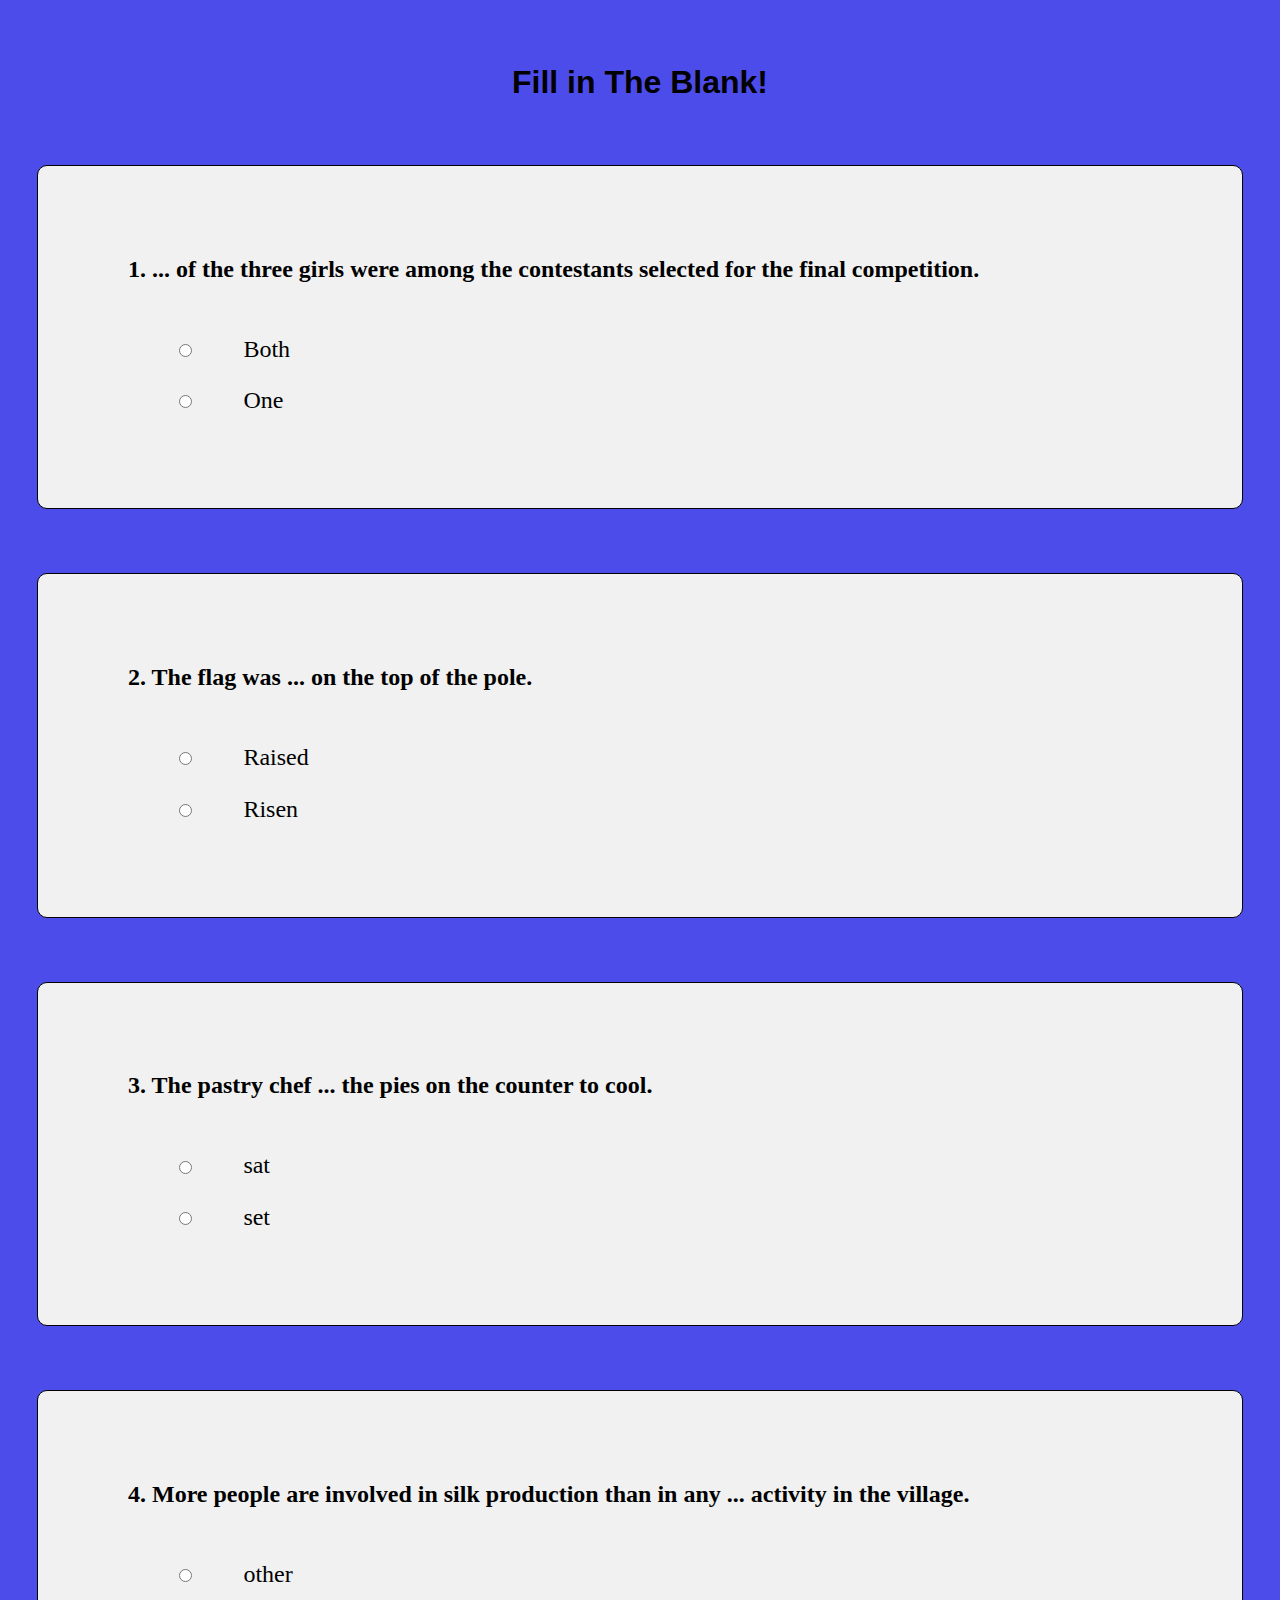
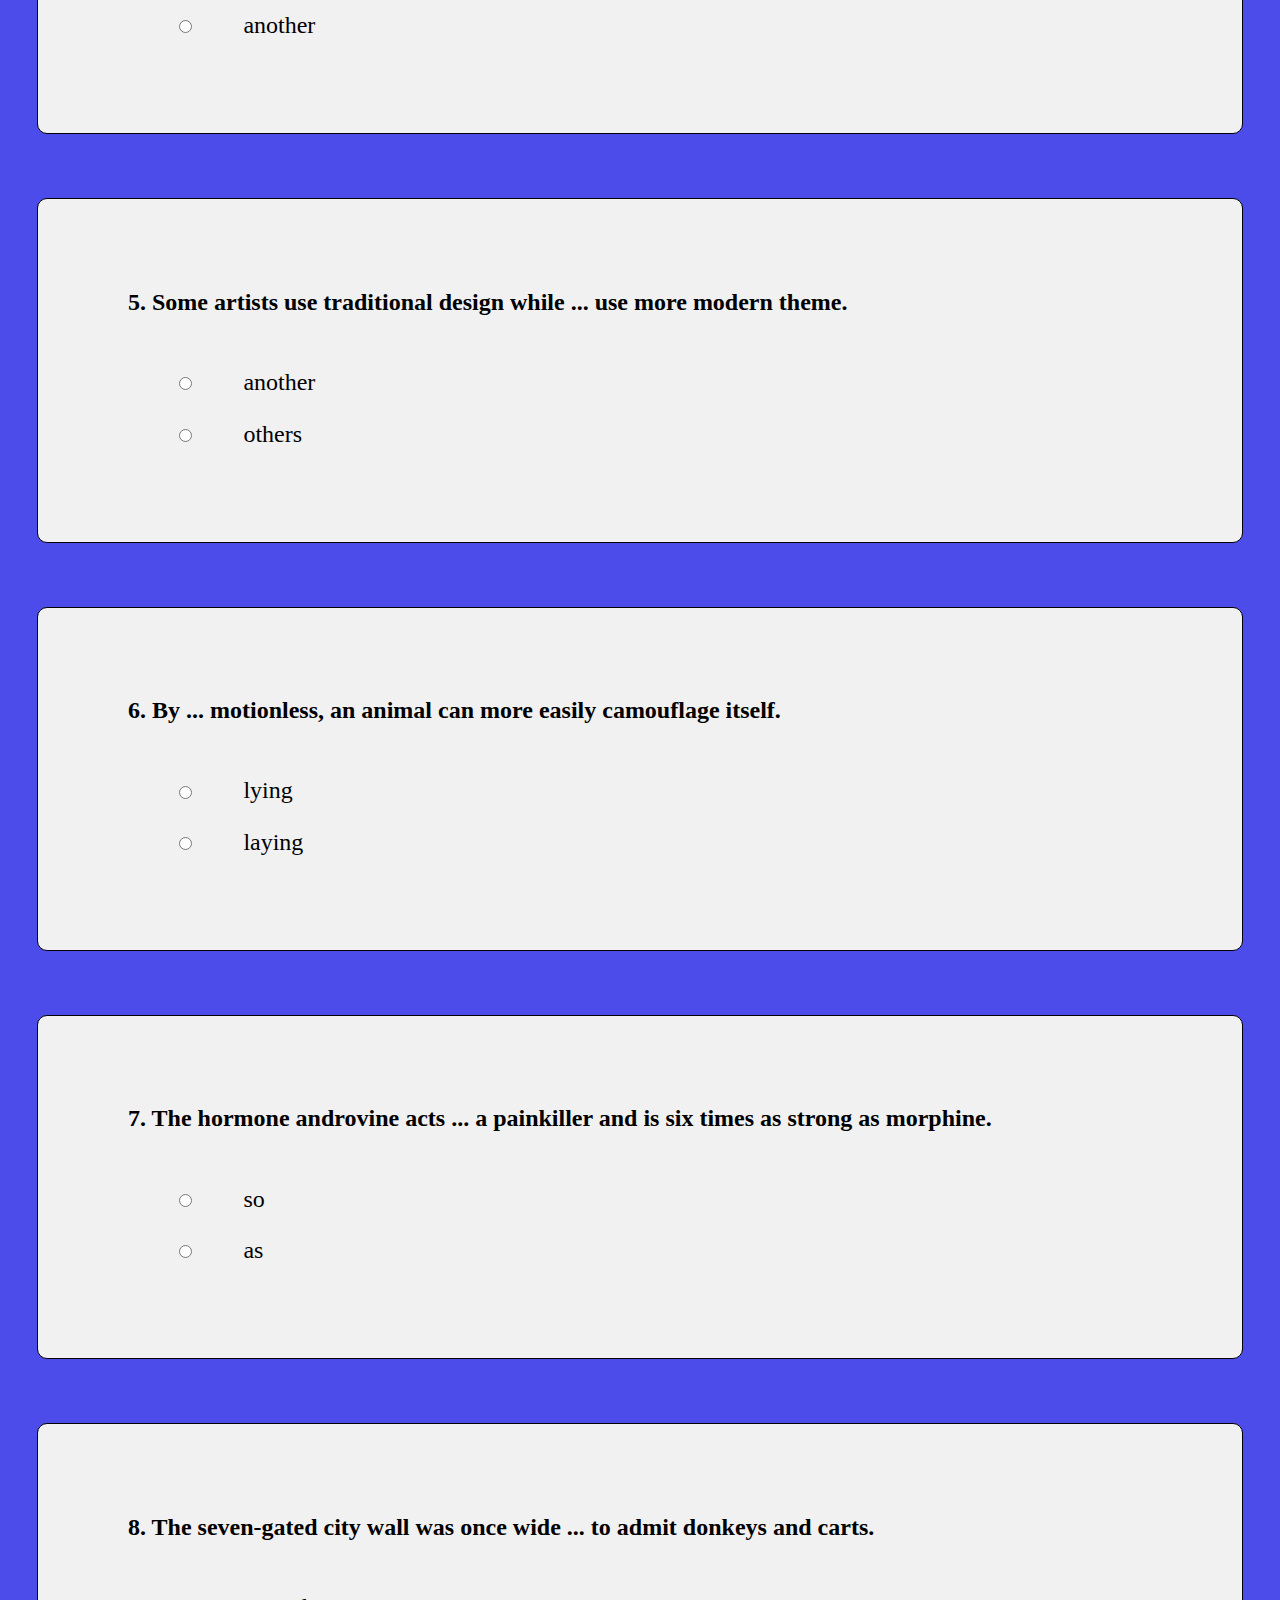
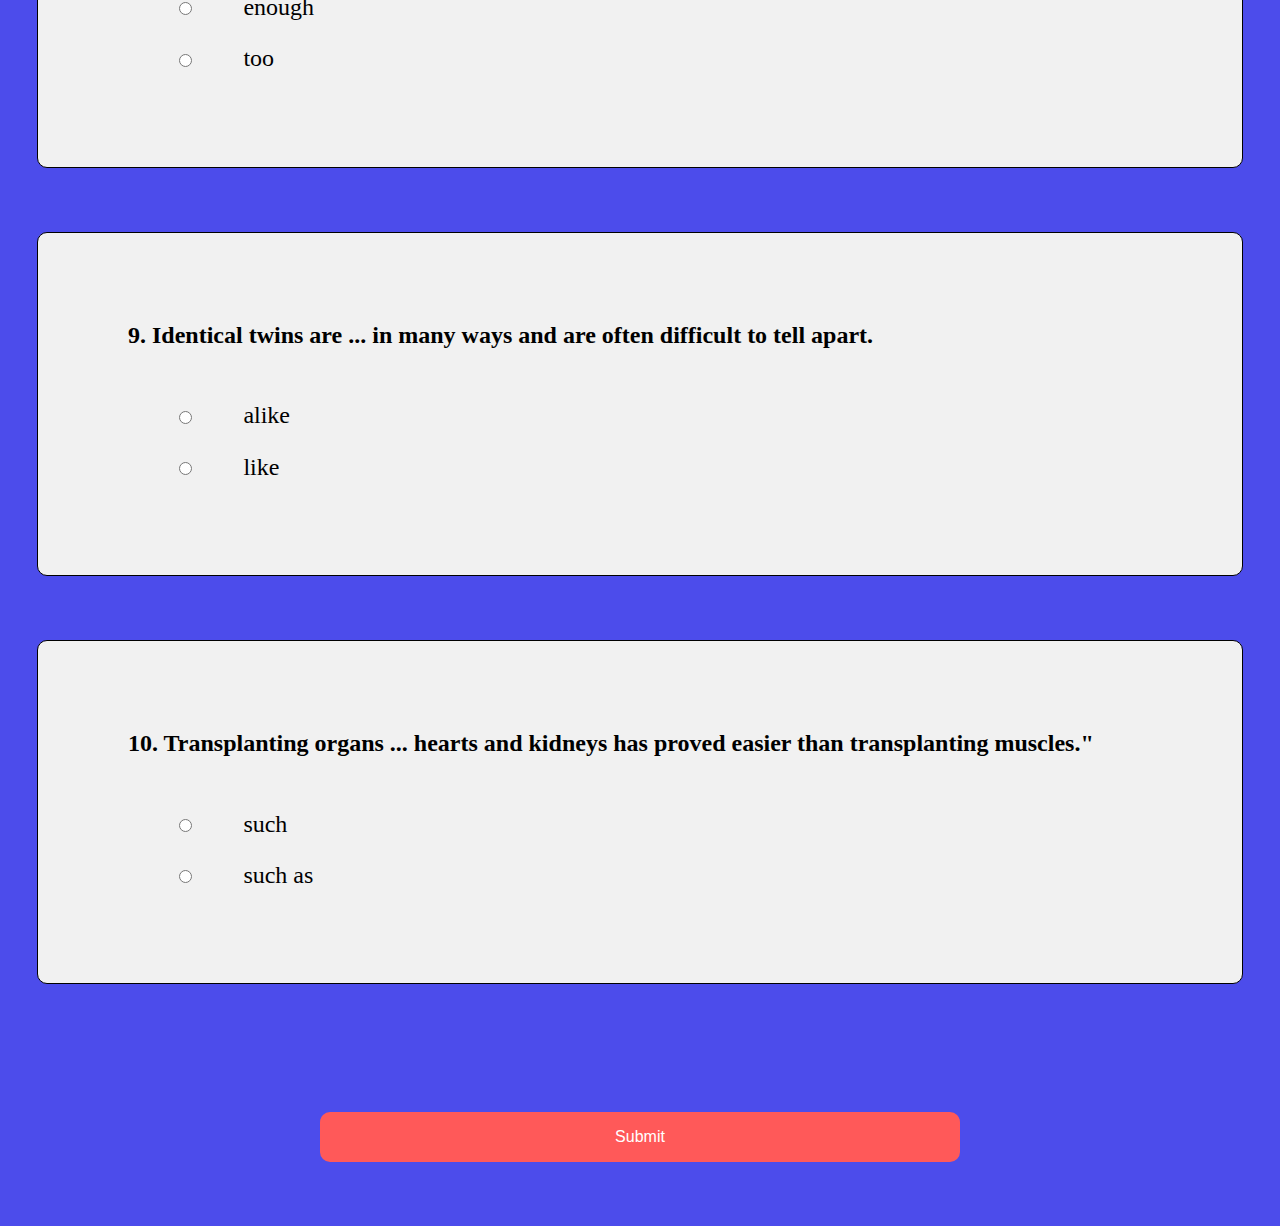
==== exercises/exercise.html @ 5e76b9c0 "Add files via upload" ====
<!DOCTYPE html>
<html lang="en">
<head>
    <meta charset="UTF-8">
    <meta name="viewport" content="width=device-width, initial-scale=1.0">
<title>Correct Usage Exercise</title>
    <link rel="stylesheet" href="form.css">
    <script src="answer.js"></script>
    <link rel="icon" href="/Templates/templatemo_589_lugx_gaming/assets/images/icon-web.png">
</head>
<body>
    <h1>Fill in The Blank!</h1>
    <form method="get" id="question1">

        <h2>1.	... of the three girls were among the contestants selected for the final competition.</h2>
            <input type="radio" name="yonkou" value="A" id="1a" class="option" ><label for="1a">Both</label><br><br>
            <input type="radio" name="yonkou" value="B" id="1b" class="option"><label for="1b">One</label>
        <br>
        
    </form>
    <form method="get" id="question1">

        <h2>2.	The flag was ... on the top of the pole.</h2>
            <input type="radio" name="yonkou" value="A" id="2a" class="option" ><label for="2a">Raised</label><br><br>
            <input type="radio" name="yonkou" value="B" id="2b" class="option"><label for="2b">Risen</label>
        <br>
        
    </form>
    <form method="get" id="question1">

        <h2>3.	The pastry chef ... the pies on the counter to cool.</h2>
            <input type="radio" name="yonkou" value="A" id="3a" class="option" ><label for="3a">sat</label><br><br>
            <input type="radio" name="yonkou" value="B" id="3b" class="option"><label for="3b">set</label>
        <br>
        
    </form>
    <form method="get" id="question1">

        <h2>4.	More people are involved in silk production than in any ... activity in the village.</h2>
            <input type="radio" name="yonkou" value="A" id="4a" class="option" ><label for="4a">other</label><br><br>
            <input type="radio" name="yonkou" value="B" id="4b" class="option"><label for="4b">another</label>
        <br>
        
    </form>
    <form method="get" id="question1">

        <h2>5.	Some artists use traditional design while ... use more modern theme.</h2>
            <input type="radio" name="yonkou" value="A" id="5a" class="option" ><label for="5a">another</label><br><br>
            <input type="radio" name="yonkou" value="B" id="5b" class="option"><label for="5b">others</label>
        <br>
        
    </form>
    <form method="get" id="question1">

        <h2>6.	By ... motionless, an animal can more easily camouflage itself.</h2>
            <input type="radio" name="yonkou" value="A" id="6a" class="option" ><label for="6a">lying</label><br><br>
            <input type="radio" name="yonkou" value="B" id="6b" class="option"><label for="6b">laying</label>
        <br>
        
    </form>
    <form method="get" id="question1">

        <h2>7.	The hormone androvine acts ... a painkiller and is six times as strong as morphine.</h2>
            <input type="radio" name="yonkou" value="A" id="7a" class="option" ><label for="7a">so</label><br><br>
            <input type="radio" name="yonkou" value="B" id="7b" class="option"><label for="7b">as</label>
        <br>
        
    </form>
    <form method="get" id="question1">

        <h2>8.	The seven-gated city wall was once wide ... to admit donkeys and carts.</h2>
            <input type="radio" name="yonkou" value="A" id="8a" class="option" ><label for="8a">enough</label><br><br>
            <input type="radio" name="yonkou" value="B" id="8b" class="option"><label for="8b">too</label>
        <br>
        
    </form>
    <form method="get" id="question1">

        <h2>9.	Identical twins are ... in many ways and are often difficult to tell apart.</h2>
            <input type="radio" name="yonkou" value="A" id="9a" class="option" ><label for="9a">alike</label><br><br>
            <input type="radio" name="yonkou" value="B" id="9b" class="option"><label for="9b">like</label>
        <br>
        
    </form>
    <form method="get" id="question1">

        <h2>10.	Transplanting organs ... hearts and kidneys has proved easier than transplanting muscles."</h2>
            <input type="radio" name="yonkou" value="A" id="10a" class="option" ><label for="10a">such</label><br><br>
            <input type="radio" name="yonkou" value="B" id="10b" class="option"><label for="10b">such as</label>
        <br>
        
    </form>
    
    <div id="result" class="result"></div>

    <input type="submit" value="Submit" class="button" onclick="submit()">

    

</body>
</html>
---- exercises/form.css ----
* {
    margin: 0px;
    padding: 0px;
}
body {
    background-color: rgb(76, 76, 235)
}
h1 {
    text-align: center;
    color: black;
    font-family: Arial, Helvetica, sans-serif;
    font-size: 200%;
    margin-top: 5%;
    margin-bottom: 5%;
}
h2 {
    font-size: 150%;
    margin-bottom: 5%;
}

form {
    background-color: #f1f1f1;
    width: 80%;
    border: 1px solid black;
    text-align: left;
    margin:5% auto;
    padding: 7%;
    border-radius: 10px;
} 
label {
    font-size: 150%;
}
.option {
    margin: 1% 5%;
}

.button {
    margin: 5% 25% 5% 25%;
    width: 50%;
    height: 50px;
    color: white;
    background-color: rgb(255, 89, 89);
    border: none;
    font-size: 100%;
    border-radius: 10px;
}

.button:hover {
    background-color: aqua;
    color: black;
    size: 100%;
}
img {
    width: 10%;
    margin: 5% 20% 5% 19%;
}
.result {
    display: flex;
    width: 50%;
    text-align: center;
    align-items: center;
    justify-content: center;
    margin-left: auto;
    margin-right: auto;
    font-size: 300%;
}
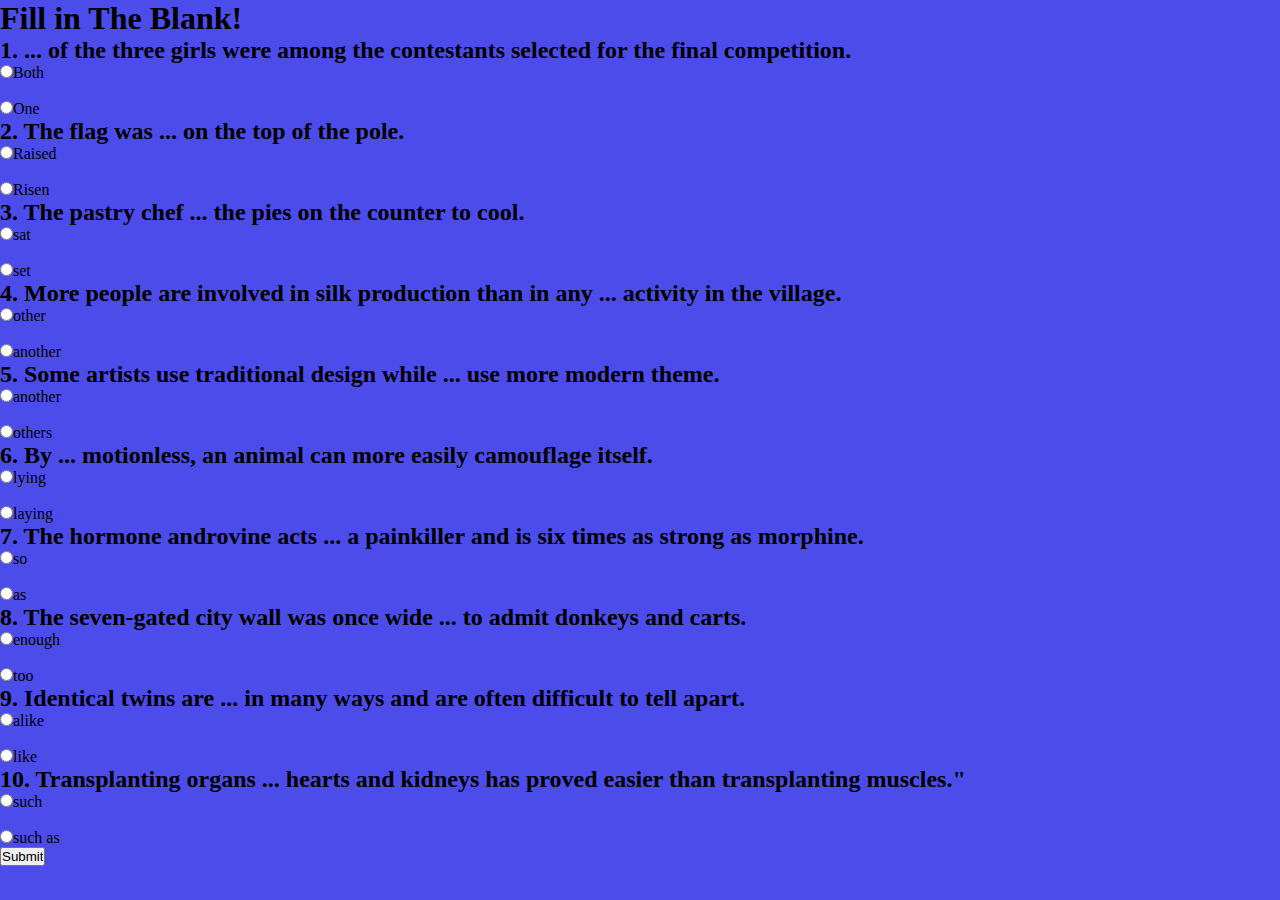
==== commit 85a3b11a: "Update exercise.html" ====
--- a/exercises/exercise.html
+++ b/exercises/exercise.html
@@ -6,7 +6,7 @@
 <title>Correct Usage Exercise</title>
     <link rel="stylesheet" href="form.css">
     <script src="answer.js"></script>
-    <link rel="icon" href="/Templates/templatemo_589_lugx_gaming/assets/images/icon-web.png">
+    <link rel="icon" href="/assets/images/icon-web.png">
 </head>
 <body>
     <h1>Fill in The Blank!</h1>
@@ -98,4 +98,4 @@
     
 
 </body>
-</html>+</html>
--- a/exercises/form.css
+++ b/exercises/form.css
@@ -5,7 +5,14 @@
 body {
     background-color: rgb(76, 76, 235)
 }
+@keyframes animate {
+    from{
+        transform: rotateX(90deg);
+    } to {
+        transform: rotateX(0deg);
+    }
 h1 {
+    animation: animate 2s;
     text-align: center;
     color: black;
     font-family: Arial, Helvetica, sans-serif;
@@ -14,11 +21,13 @@
     margin-bottom: 5%;
 }
 h2 {
+    animation: animate 2s;
     font-size: 150%;
     margin-bottom: 5%;
 }
 
 form {
+    animation: animate 2s;
     background-color: #f1f1f1;
     width: 80%;
     border: 1px solid black;
@@ -63,4 +72,4 @@
     margin-left: auto;
     margin-right: auto;
     font-size: 300%;
-}+}
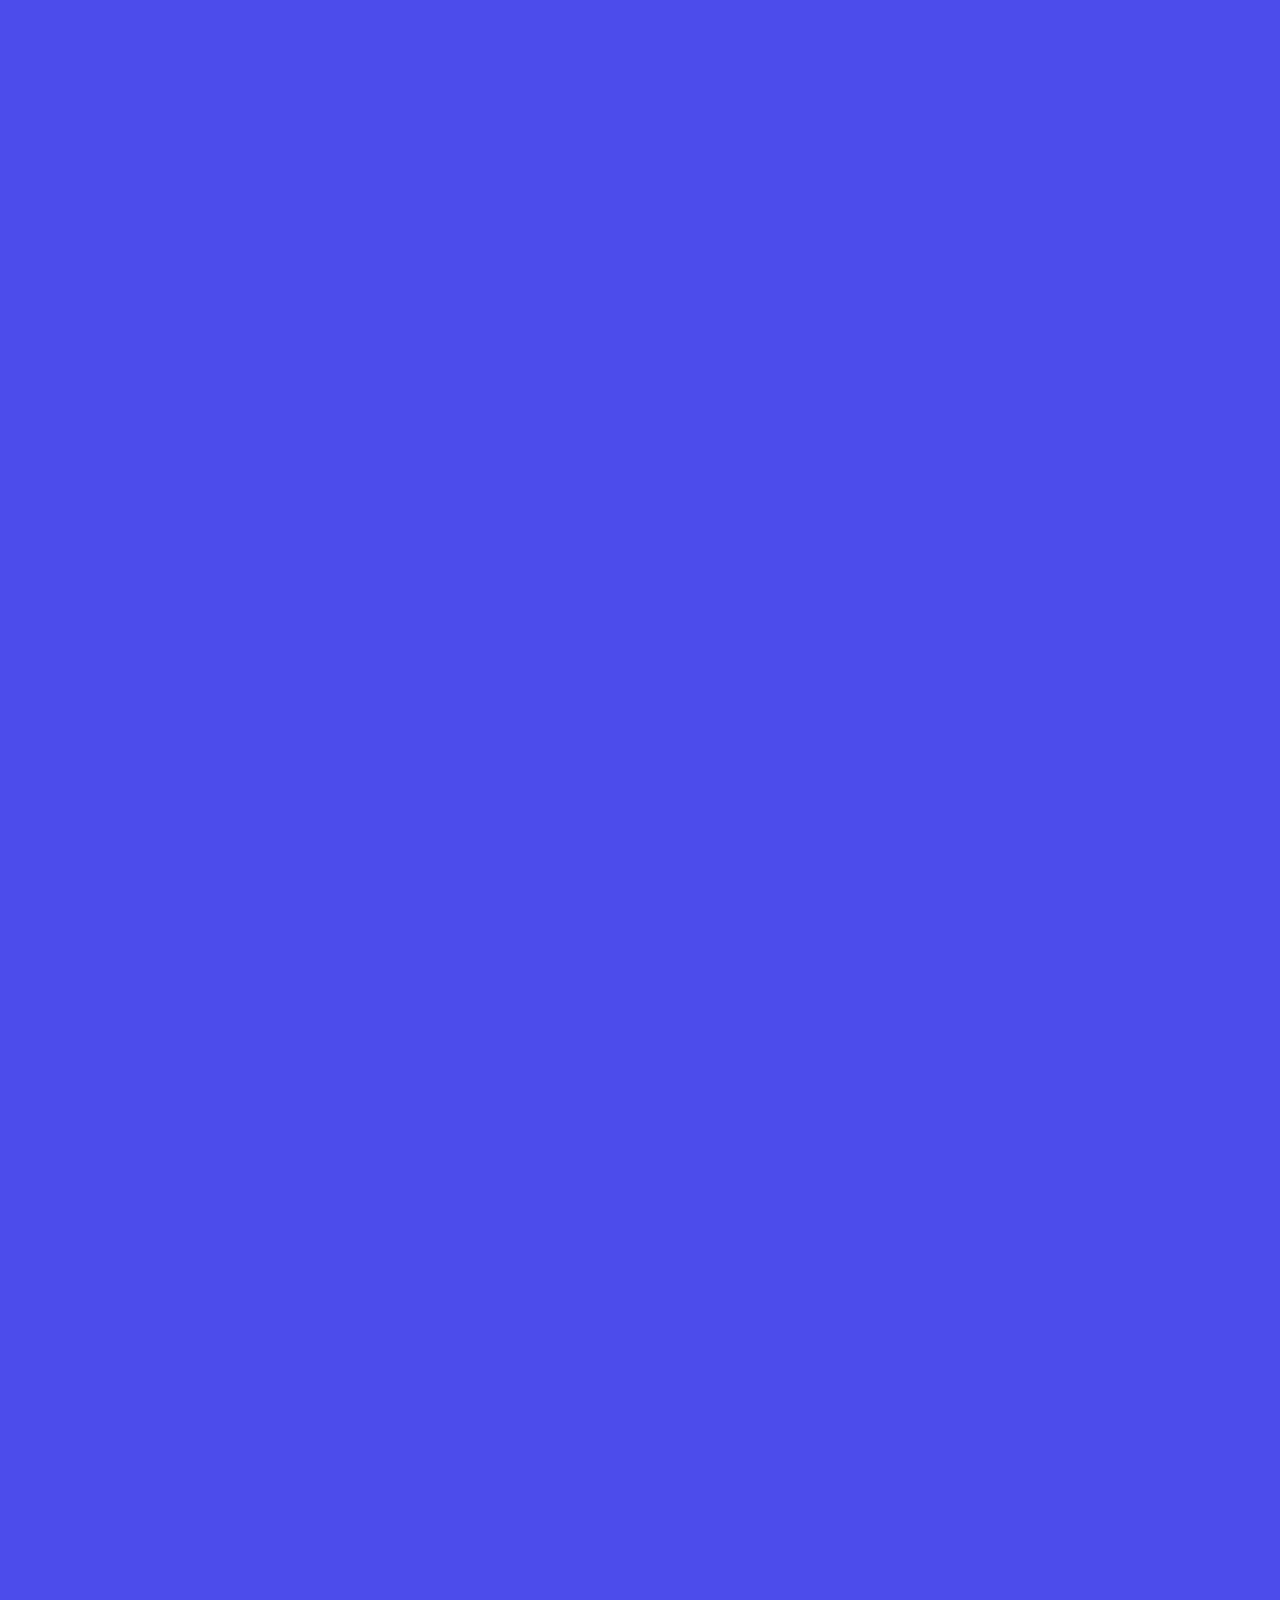
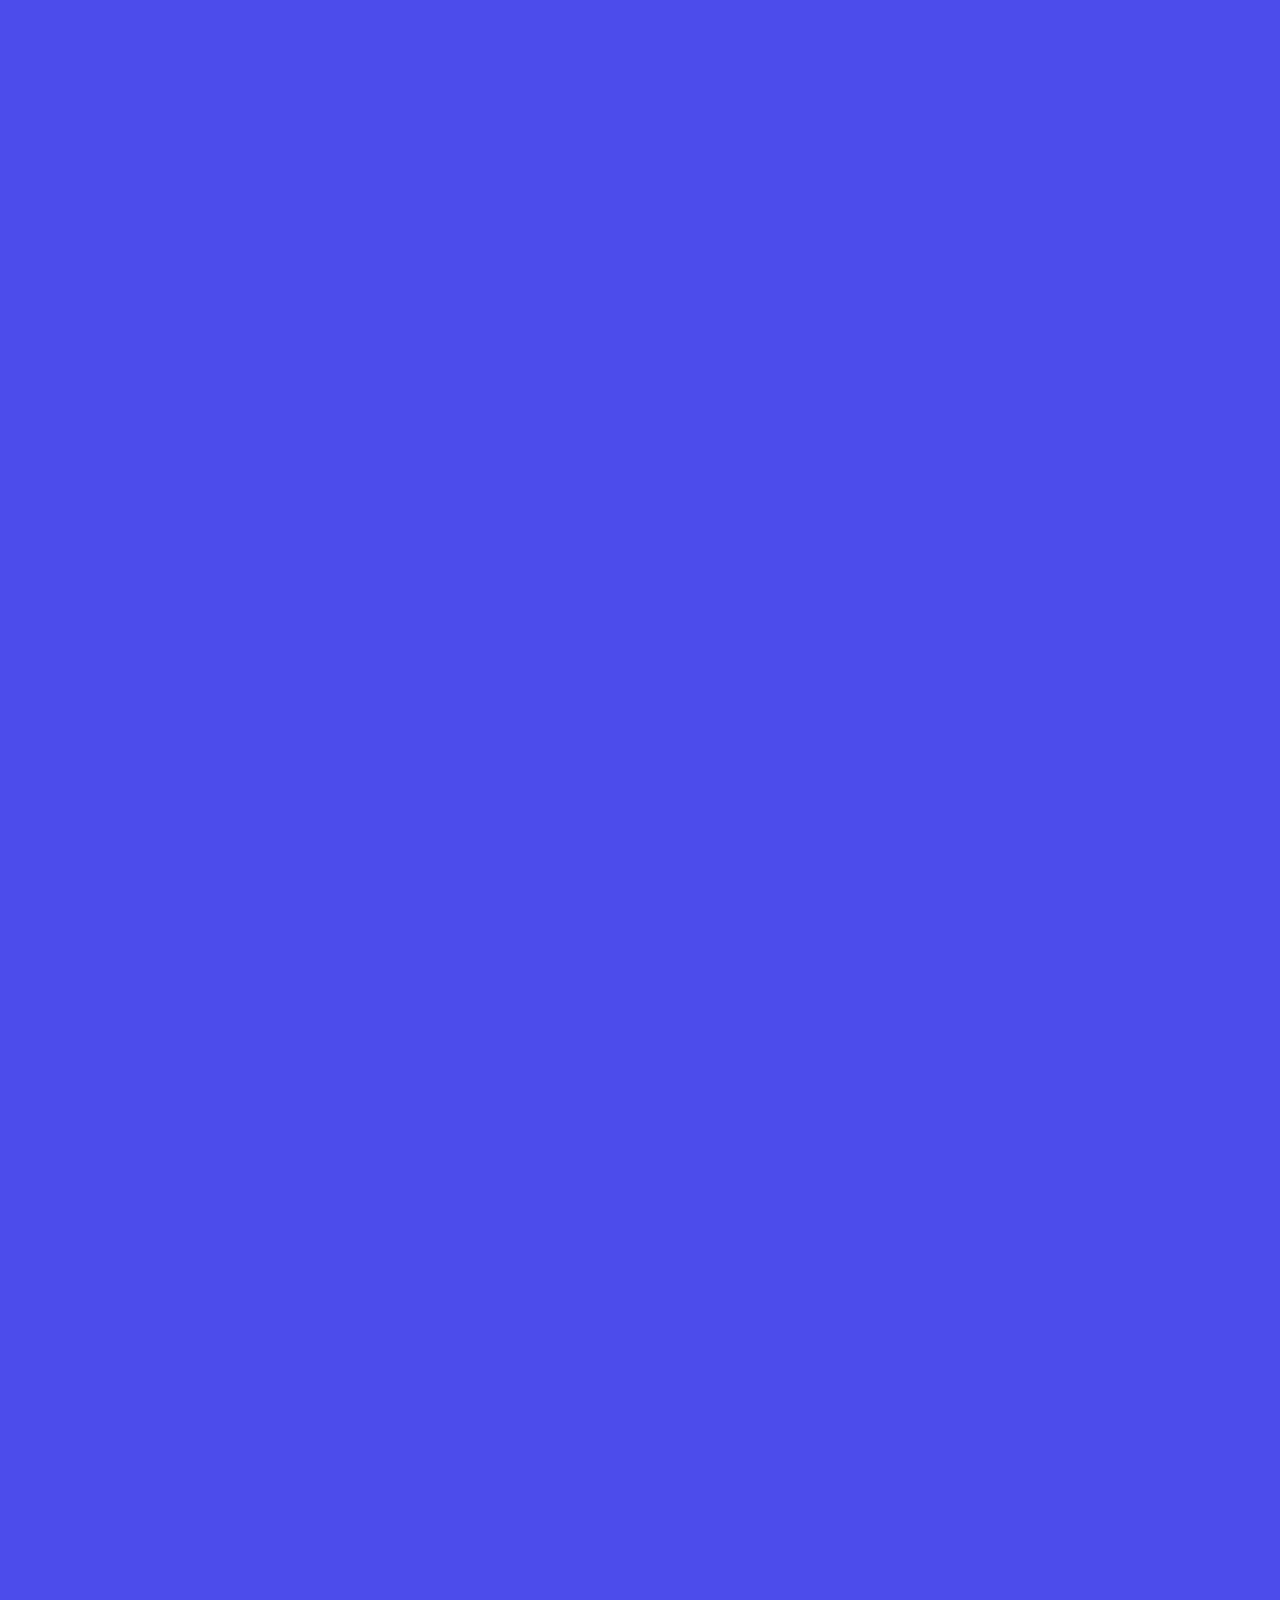
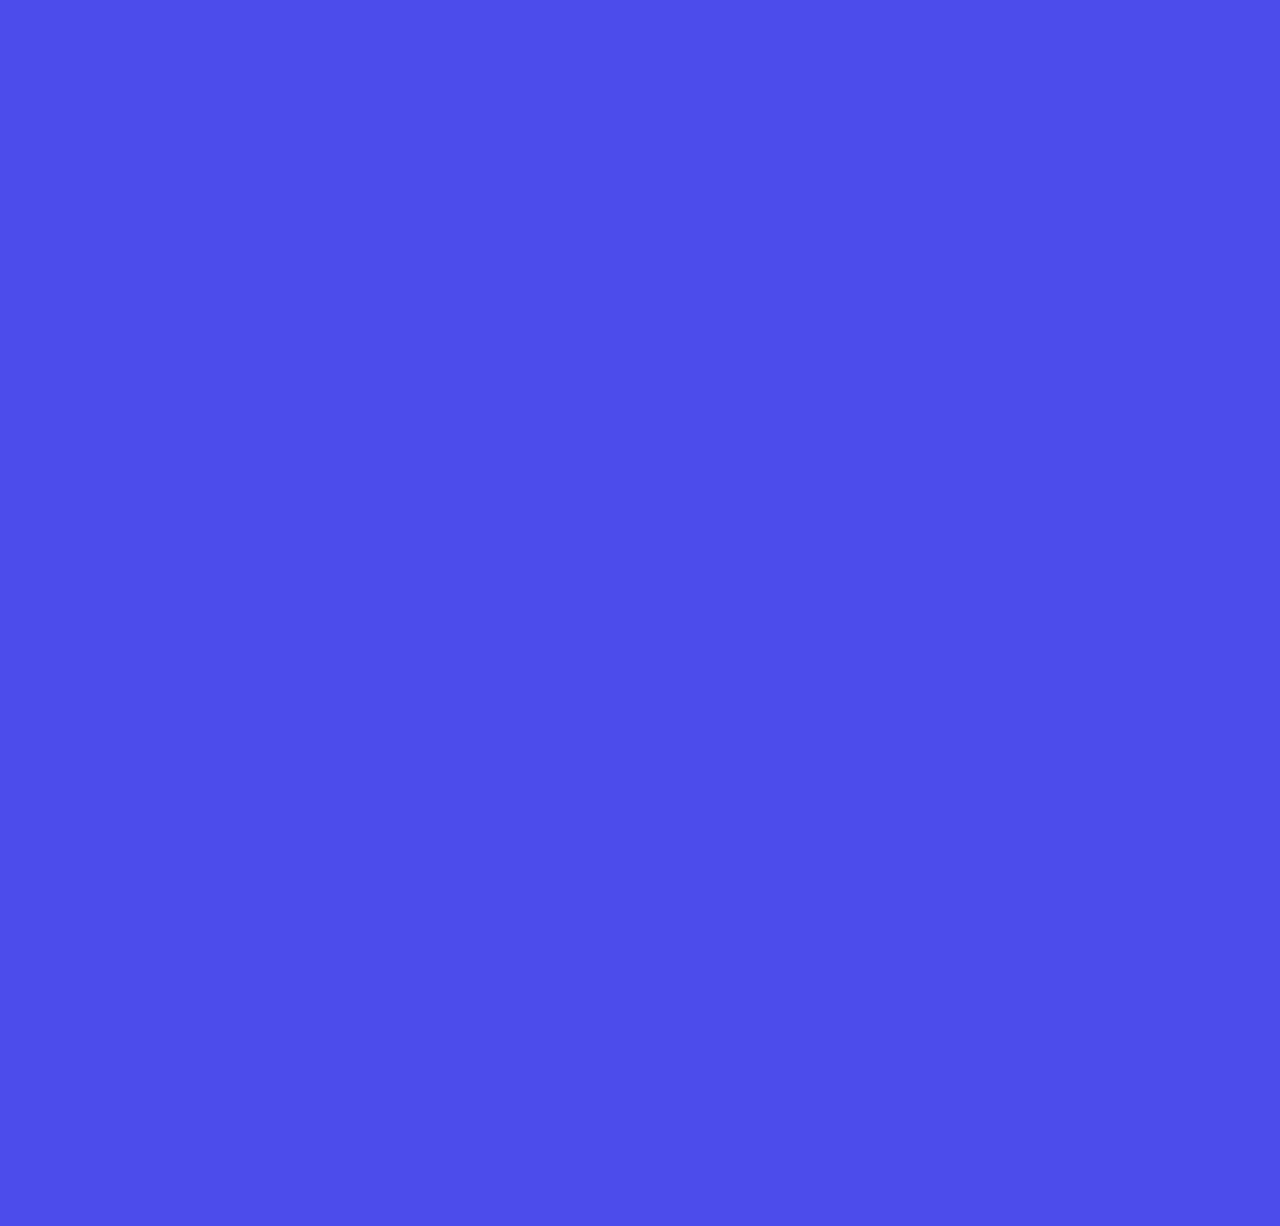
==== commit c5e72c72: "Update exercise.html" ====
--- a/exercises/exercise.html
+++ b/exercises/exercise.html
@@ -6,9 +6,25 @@
 <title>Correct Usage Exercise</title>
     <link rel="stylesheet" href="form.css">
     <script src="answer.js"></script>
-    <link rel="icon" href="/assets/images/icon-web.png">
+    <link rel="icon" href="/Templates/templatemo_589_lugx_gaming/assets/images/icon-web.png">
 </head>
-<body>
+<body id="correct" style="visibility: hidden">
+    <script>
+        let nama = prompt(`Hey there, who are you?`)
+
+        let password = prompt(`What's the password`)
+
+        function validate(){
+            if (password === "pbi-3c") {
+                alert(`Good Luck With the Exercise, ${nama} 😎`)
+                document.getElementById("correct").style.visibility= "visible"
+            } else {
+                alert(`Sorry ${nama}, Wrong Password`)
+            }
+        }
+        validate()
+
+    </script>
     <h1>Fill in The Blank!</h1>
     <form method="get" id="question1">
 
--- a/exercises/form.css
+++ b/exercises/form.css
@@ -11,8 +11,10 @@
     } to {
         transform: rotateX(0deg);
     }
+}
 h1 {
-    animation: animate 2s;
+    animation: animate;
+    animation-delay: 2s;
     text-align: center;
     color: black;
     font-family: Arial, Helvetica, sans-serif;
@@ -21,13 +23,15 @@
     margin-bottom: 5%;
 }
 h2 {
-    animation: animate 2s;
+    animation: animate;
+    animation-delay: 2s;
     font-size: 150%;
     margin-bottom: 5%;
 }
 
 form {
-    animation: animate 2s;
+    animation: animate;
+    animation-delay: 2s;
     background-color: #f1f1f1;
     width: 80%;
     border: 1px solid black;
@@ -55,6 +59,7 @@
 }
 
 .button:hover {
+
     background-color: aqua;
     color: black;
     size: 100%;
